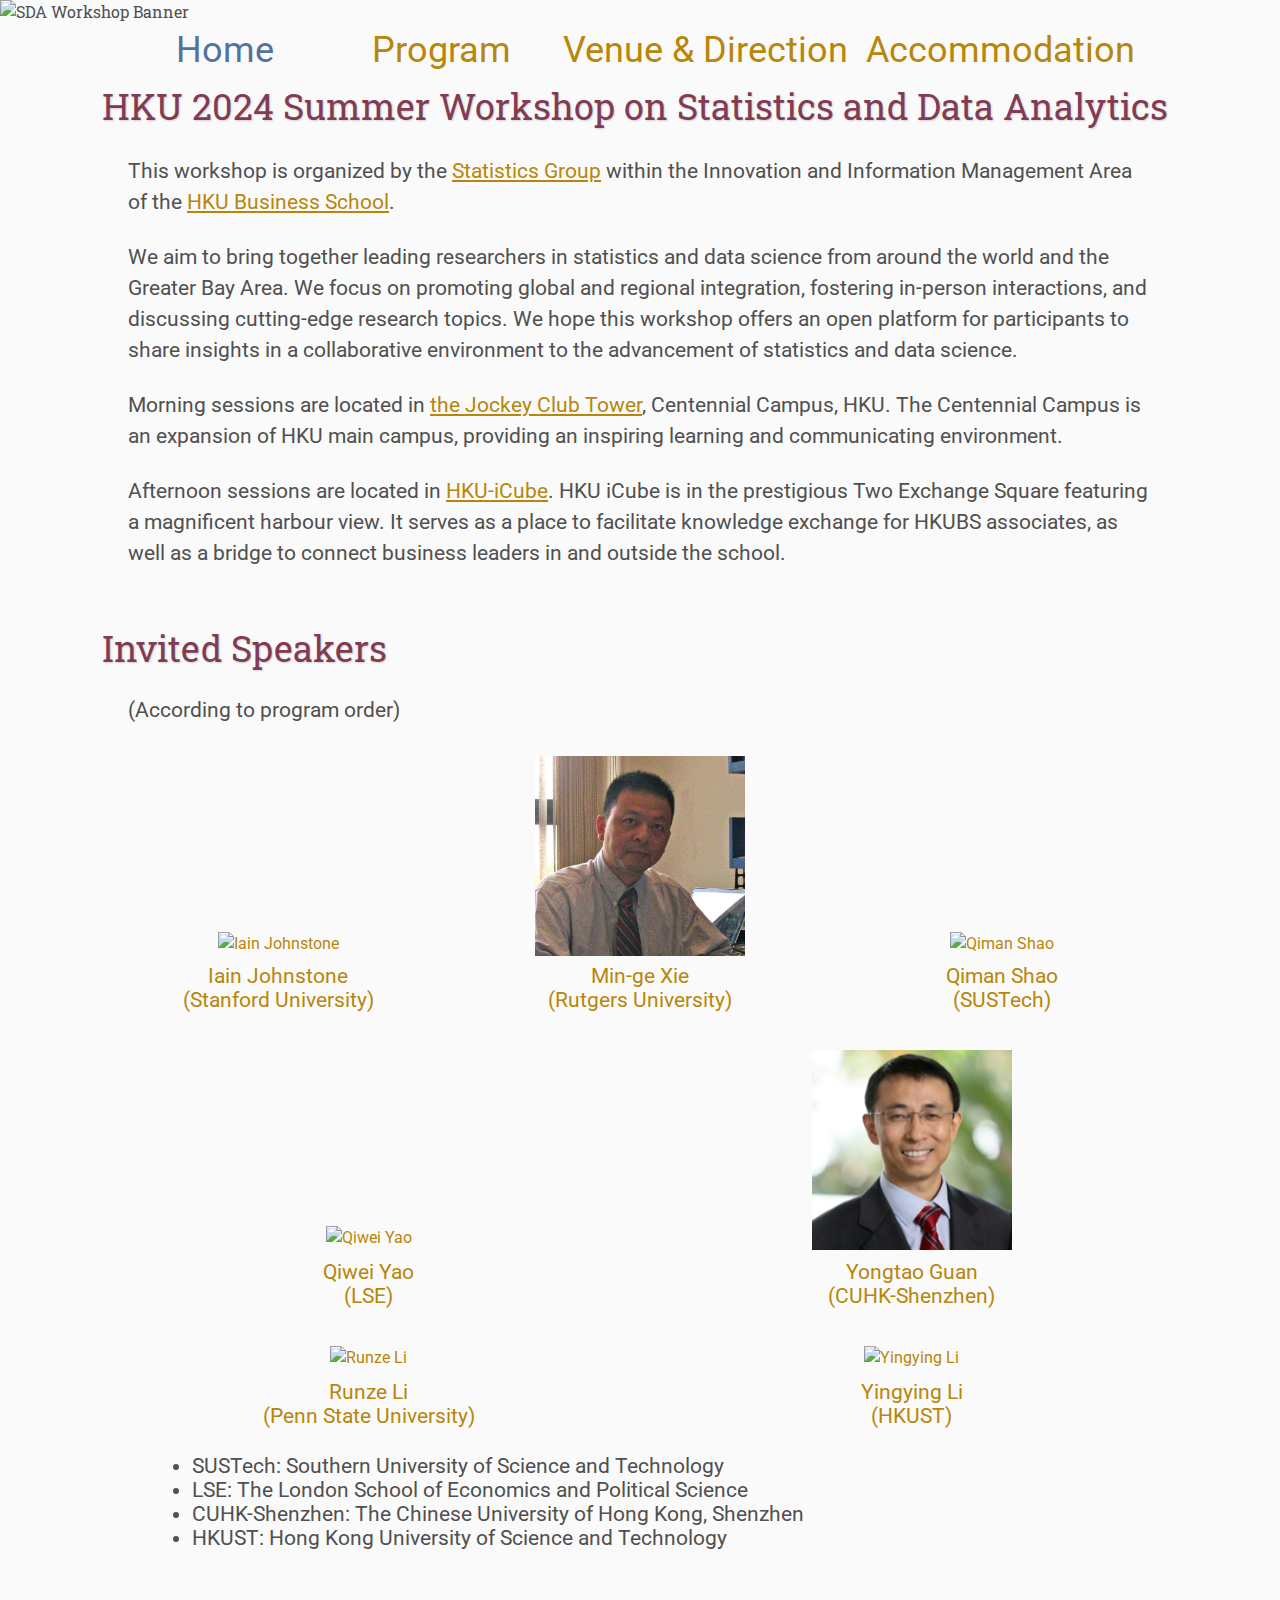
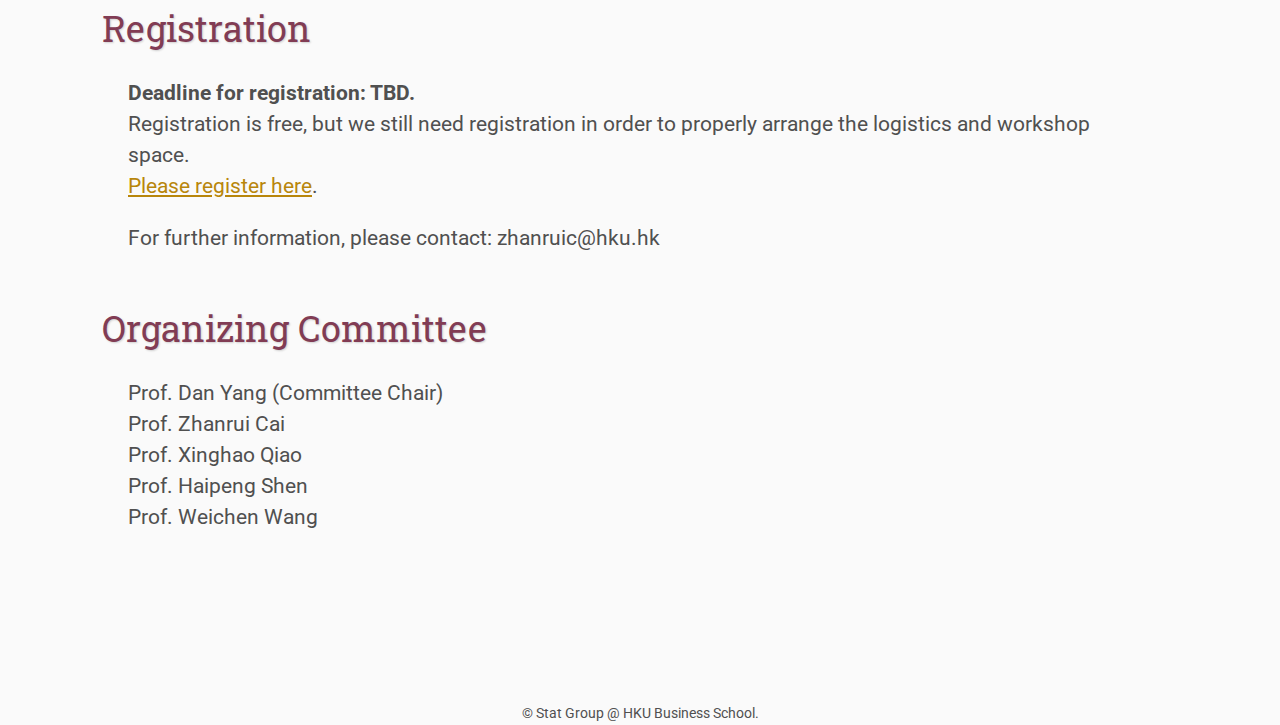
==== index.html @ ea2fde7b "Update index.html" ====
<!DOCTYPE html>
<html lang='en'>



<head>
    <base href=".">
    <link rel="shortcut icon" type="image/png" href="assets/logo-1.png"/>
    <link rel="stylesheet" type="text/css" media="all" href="assets/main.css"/>
    <meta name="description" content="SDA Workshop">
    <meta name="resource-type" content="document">
    <meta name="distribution" content="global">
    <meta name="KeyWords" content="Conference">
    <title>SDA Workshop</title>

    <style>
    HeadColor{
        color:yellow;
    }
    </style>



</head>


<body>

    <div class="banner">
        <img src="assets/hku_banner.jpg" alt="SDA Workshop Banner" width="100%" height="auto">
        
        <div class="bottom-right" style="font-size:4vmin;">
            <HeadColor>HKU 2024 Summer Workshop on Statistics and Data Analytics <br> June 3, 2024 <br> The University of Hong Kong, Hong Kong </HeadColor>
        </div>
    </div>

    <table class="navigation">
        <tr>
            <td class="navigation" style="font-size:4vmin;width: 20%">
                <a class="current" title="Conference Home Page" href=".">Home</a>
            </td>
            <td class="navigation" style="font-size:4vmin;width: 25%">
                <a title="Sessions" href="sessions">Program</a>
            </td>
            <td class="navigation" style="font-size:4vmin;width: 25%">
                <a title="Conference venue" href="venue">Venue & Direction</a>
            </td>

            
            <td class="navigation" style="font-size:4vmin;width: 30%">
                <a title="Conference Schedule" href="Transportation">Accommodation</a> 
            </td>

        </tr>
    </table>


    <table>
        <tr>
            <td class="title" style="font-size:4vmin;">
                HKU 2024 Summer Workshop on Statistics and Data Analytics<br>
            </td>
        </tr>
    </table>



    <p style="font-size:2.3vmin;line-height:1.5;">
        This workshop is organized by the <a href="https://hkubs-stat.github.io/">Statistics Group</a> within the Innovation and Information Management Area of the <a href="https://www.hkubs.hku.hk/">HKU Business School</a>. 
    </p>

    <p style="font-size:2.3vmin;line-height:1.5;">
        We aim to bring together leading researchers in statistics and data science from around the world and the Greater Bay Area. We focus on promoting global and regional integration, fostering in-person interactions, and discussing cutting-edge research topics. We hope this workshop offers an open platform for participants to share insights in a collaborative environment to the advancement of statistics and data science.
    </p>

    <p style="font-size:2.3vmin;line-height:1.5;">
        Morning sessions are located in <a href="http://www.maps.hku.hk/?type=Locations&id=173&lang=en&name=The%20Jockey%20Club%20Tower">the Jockey Club Tower</a>, Centennial Campus, HKU. The Centennial Campus is an expansion of HKU main campus, providing an inspiring learning and communicating environment. <br />
    </p>
    <p style="font-size:2.3vmin;line-height:1.5;">
        Afternoon sessions are located in <a href="https://maps.app.goo.gl/FAVSBDaj5fbmUpYp6">HKU-iCube</a>. HKU iCube is in the prestigious Two Exchange Square featuring a magnificent harbour view. It serves as a place to facilitate knowledge exchange for HKUBS associates, as well as a bridge to connect business leaders in and outside the school. <br />
    </p>
    
    <p>
    </p>
    <br>


    <table>
        <tr>
            <td class="title" style="font-size:4vmin;">
                Invited Speakers<br>
            </td>
        </tr>
    </table>
    <p style="font-size:2.3vmin;">
    (According to program order)
    </p>


    <table class="sponsors" style="width:80% auto;">
        <tr>

            <td class="sponsor">
                <figure>
                    <a href="https://statistics.stanford.edu/people/iain-johnstone">
                        <img src="assets/Iain_Johnstone.jpg" alt="Iain Johnstone" style="height:150pt; width:auto; vertical-align:middle; margin: 8px 1px;">
                        <figcaption style="text-align: center; font-size: 2.3vmin;">Iain Johnstone<br>(Stanford University)</figcaption>
                    </a>
                </figure>
            </td> 


            <td class="sponsor">
                <figure>
                    <a href="https://statweb.rutgers.edu/mxie/">
                        <img src="assets/Min-ge_Xie.jpg" alt="Min-ge Xie" style="height:150pt; width:auto; vertical-align:middle; margin: 8px 1px;">
                        <figcaption style="text-align: center; font-size: 2.3vmin;">Min-ge Xie<br>(Rutgers University)</figcaption>
                    </a>
                </figure>
            </td>  


            <td class="sponsor">
                <figure>
                    <a href="https://www.sustech.edu.cn/en/faculties/shaoqiman.html">
                        <img src="assets/Qiman_Shao.jpg" alt="Qiman Shao" style="height:150pt; width:auto; vertical-align:middle; margin: 8px 1px;">
                        <figcaption style="text-align: center; font-size: 2.3vmin;">Qiman Shao<br>(SUSTech)</figcaption>
                    </a>
                </figure>
            </td> 

        </tr>
    </table>



    <table class="sponsors" style="width:80% auto;">
        <tr>

            <td class="sponsor">
                <a href="https://stats.lse.ac.uk/q.yao/">
                    <img src="assets/Qiwei_Yao.jpg" alt="Qiwei Yao" style="height:150pt; width:auto; vertical-align:middle; margin: 10px 1px;">
                    <figcaption style="text-align: center; font-size: 2.3vmin;">Qiwei Yao<br>(LSE)</figcaption>
                </a>
            </td> 


            <td class="sponsor">
                <a href="https://myweb.cuhk.edu.cn/guanyongtao">
                    <img src="assets/Yongtao_Guan.png" alt="Yongtao Guan" style="height:150pt; width:auto; vertical-align:middle; margin: 10px 1px;">
                    <figcaption style="text-align: center; font-size: 2.3vmin;" >Yongtao Guan<br>(CUHK-Shenzhen)</figcaption>
                </a>
            </td>

        </tr>
    </table>


    <table class="sponsors" style="width:80% auto;">
        <tr>

           <td class="sponsor">
                <a href="https://sites.psu.edu/ril4/">
                    <img src="assets/Runze_Li.jpg" alt="Runze Li" style="height:150pt; width:auto; vertical-align:middle; margin: 10px 1px;">
                    <figcaption style="text-align: center; font-size: 2.3vmin;">Runze Li<br>(Penn State University)</figcaption>
                </a>
            </td>            
             <td class="sponsor">
                <a href="https://yyli.people.ust.hk/">
                    <img src="assets/Yingying_Li.jpg" alt="Yingying Li" style="height:150pt; width:auto; vertical-align:middle; margin: 10px 1px;">
                    <figcaption style="text-align: center; font-size: 2.3vmin;">Yingying Li<br>(HKUST)</figcaption>
                </a>
            </td> 
      
        </tr>
    </table>

    <ul style="font-size:2.3vmin;width: 70%;">
        <li>SUSTech: Southern University of Science and Technology</li>
        <li>LSE: The London School of Economics and Political Science</li>
        <li>CUHK-Shenzhen: The Chinese University of Hong Kong, Shenzhen</li>
        <li>HKUST: Hong Kong University of Science and Technology</li>
    </ul>

    <p>
    </p>
    <br>



    <table>
        <tr>
            <td class="title" style="font-size:4vmin;">
                Registration<br>
            </td>
        </tr>
    </table>

    <p style="font-size:2.3vmin;line-height:1.5;">
    <b>Deadline for registration: TBD. </b><br>

    Registration is free, but we still need registration in order to properly arrange the logistics and workshop space. <br>
    <a href="https://forms.office.com/r/thBUmJ7ZPc">Please register here</a>.
    </p>

    <p style="font-size:2.3vmin;">
    For further information, please contact: zhanruic@hku.hk
    </p>

   
    <br>



    <table>
        <tr>
            <td class="title" style="font-size:4vmin;">
                Organizing Committee<br>
            </td>
        </tr>
    </table>

    <p style="font-size:2.3vmin;line-height:1.5;">
    Prof. Dan Yang (Committee Chair) <br>
    Prof. Zhanrui Cai    <br>
    Prof. Xinghao Qiao   <br>
    Prof. Haipeng Shen   <br>
    Prof. Weichen Wang   

    <footer>
        &copy; Stat Group @ HKU Business School.
    </footer>

</body>
</html>
---- assets/main.css ----
/* main.css */

/* These are the colors and fonts used throughout the webpage.
 * I've listed them here so that a user may easily
 * do a search-and-replace for these to change the site theme.
 *   'Roboto',sans-serif; Font for the title text
 *   'Roboto-Slab',serif; Font for the body text 
 *   #fafafa; Background color of the site
 *   #505050; Foreground (text) color of the site
 *   #52739e; Navy, "Template" in the logo, current page in navigation, special titles in the Program
 *   #b2132e; Reddish, "Conference" in the logo, hover color for links
 *   #813c54; Heading color, titles in the Program
 *   #b8860b; Dark Goldenrod, color for links
 */

@import url('https://fonts.googleapis.com/css?family=Roboto%7CRoboto+Slab');

*{
    border:0;
    font:inherit;
    font-size:1em;
    margin:0;
    padding:0;
    vertical-align:baseline;
}

body{
    background-color: #fafafa;
    background-size: cover;
    background-attachment: fixed;
    color: #505050; 
    text-align:left;
    font-family:'Roboto',sans-serif;
    font-size:1em;
    line-height:1.5em;
    margin: 0%;
    width: 100% auto;
}

a{color: #b8860b; text-decoration:none;}
a.current{color: #52739e;}
a.current:hover{color: #e82945;}
a:hover{color: #b2132e;}
a:active{color: #e82945;}
h1,h2,h3,h4{clear:left; color: #813c54; margin:1.5em 0em 1em 0em; font-family:'Roboto Slab',serif; text-shadow: 1px 1px 2px #d0d0d0;}
h1{font-size:2.67em;}
h2{font-size:2.00em;}
h3{font-size:1.67em;}
h4{font-size:1.33em;}
p{list-style:disc; margin:24px auto 24px auto; padding:0px; width:80%; text-align:left;}
li a, p a {text-decoration:underline; text-decoration-color:#b8860b;}
ul{list-style:disc; margin:24px auto 24px auto; padding:0px; width:800px; text-align:left;}
ul li{list-style:disc; margin:0px auto 0px auto; padding:0px; text-align:left;}
i,em{font-style:italic;}
b,strong{font-weight:bold;}
sup{
    vertical-align: super;
    font-size: 0.8em;
    line-height: 0;
}
sub{
    vertical-align: sub;
    font-size: 0.8em;
    line-height: 0;
}
table{
    width: 85%;
    margin: 12px auto 24px auto;
    float: center;
    /* UNCOMMENT THIS FOR DEBUGGING THE ALIGNMENT */
    /*border: 1px solid black;*/
}
th,td{
    text-align: left;
    /* UNCOMMENT THIS FOR DEBUGGING THE ALIGNMENT */
    /*border: 1px solid black;*/
}

/* Website Banner */
.banner {position: relative; font-family:'Roboto Slab',serif; width: 100% auto}
.top-left {font-size:5.33em; color: #505050; background: #fafafa; text-align: center; width: 1000px; height: 67px; position: absolute; padding: 36px 0 0 0; top: 0px;}
.bottom-right {font-size:2.33em; color: #fafafa; line-height: 1.5em; width: 100% auto; height: auto; padding: 0px 27px 27px 0px; text-align: right; position: absolute; bottom: 0px; right: 0px; text-shadow: 0px 0px 6px #000000;}

/* Conference Title Logo */
.title1{color: #b2132e; text-shadow: 1px 1px 3px #c0c0c0;} 
.title2{color: #52739e; text-shadow: 1px 1px 3px #c0c0c0;}
.year{color: #505050; font-size:0.67em; font-weight: lighter;}

/* Navigation Links (Home, Registration, etc) */
table.navigation{width: 80%}
td.navigation{font-size:1.67em; white-space:nowrap; width:20%; text-align:center; vertical-align:middle; padding:0px 0px 0px 0px;}

/* Sponsor Images */
table.sponsors{width:90% auto;}
td.sponsor{white-space:nowrap; width:24%; text-align:center; vertical-align:bottom; padding:0px 0px 0px 0px;}
td.sponsor img{width: 100% auto}

/* The Table on the Program Page */
td.room{padding: 4px 12px 4px 4px; width: 90%; vertical-align:bottom; font-size:1.67em; color: #52739e; height:32px;}
td.date{white-space:nowrap; width:130px; text-align:center; vertical-align:center; padding:4px 4px 4px 4px;}
td.title{padding: 4px 12px 4px 4px; width: 90%; vertical-align:top; font-size:1.5em; color: #813c54; height:32px; font-family:'Roboto Slab',serif; text-shadow: 1px 1px 2px #d0d0d0; }
td.title-special{padding: 4px 12px 4px 4px; width: 90%; vertical-align:top; font-size:1.67em; color: #52739e; height:32px; font-family:'Roboto Slab',serif; text-shadow: 1px 1px 2px #d0d0d0;}
td.speaker{padding: 8px 4px 8px 4px; font-style: italic; font-size:1em; max-height:999999px}
td.abstract{padding: 8px 4px 8px 4px; font-size:1em; max-height:999999px}
td.abstract img{display: block; margin: 4px auto 8px auto}
td.sessions{text-align:center; vertical-align:center;padding: 12px 4px 12px 4px; font-size:1.5em; max-height:999999px}
table.plenary{padding-top: 8px; background: #ffffff;}

/* Registration and Directions iframes and Images */
iframe.registration{display:block; margin:1em auto 2em auto; width:700px; height:1400px; border:none;}
iframe.directions{display:block; margin:1em auto 2em auto; width:800px; height:400px; border:none;}
img.center{display:block; width:67%; margin:1em auto 2em auto;}

/* Flyer Images */
table.flyers{width:800px;}
td.flyer{white-space:nowrap; width:50%; text-align:center; vertical-align:middle; padding:0px 0px 0px 0px;}
td.sponsor img{width: 100%}

footer{font-size:0.875em; margin-top:12em; text-align:center;}

/* My hacky way of making the site mobile-friendly */
@media only screen and (max-width: 1100px) {
    h2{font-size:3.00em;}
    p{font-size:1.5em; line-height:1.5em;}
    th,td,tr{font-size:1.5em; line-height:1.5em;}
    td.date{font-size:1em; padding-top:0.5em;}
    td.navigation{font-size:1.5em; padding:0px 20px 0px 20px;}
    table.footer{font-size:0.33em;}
}
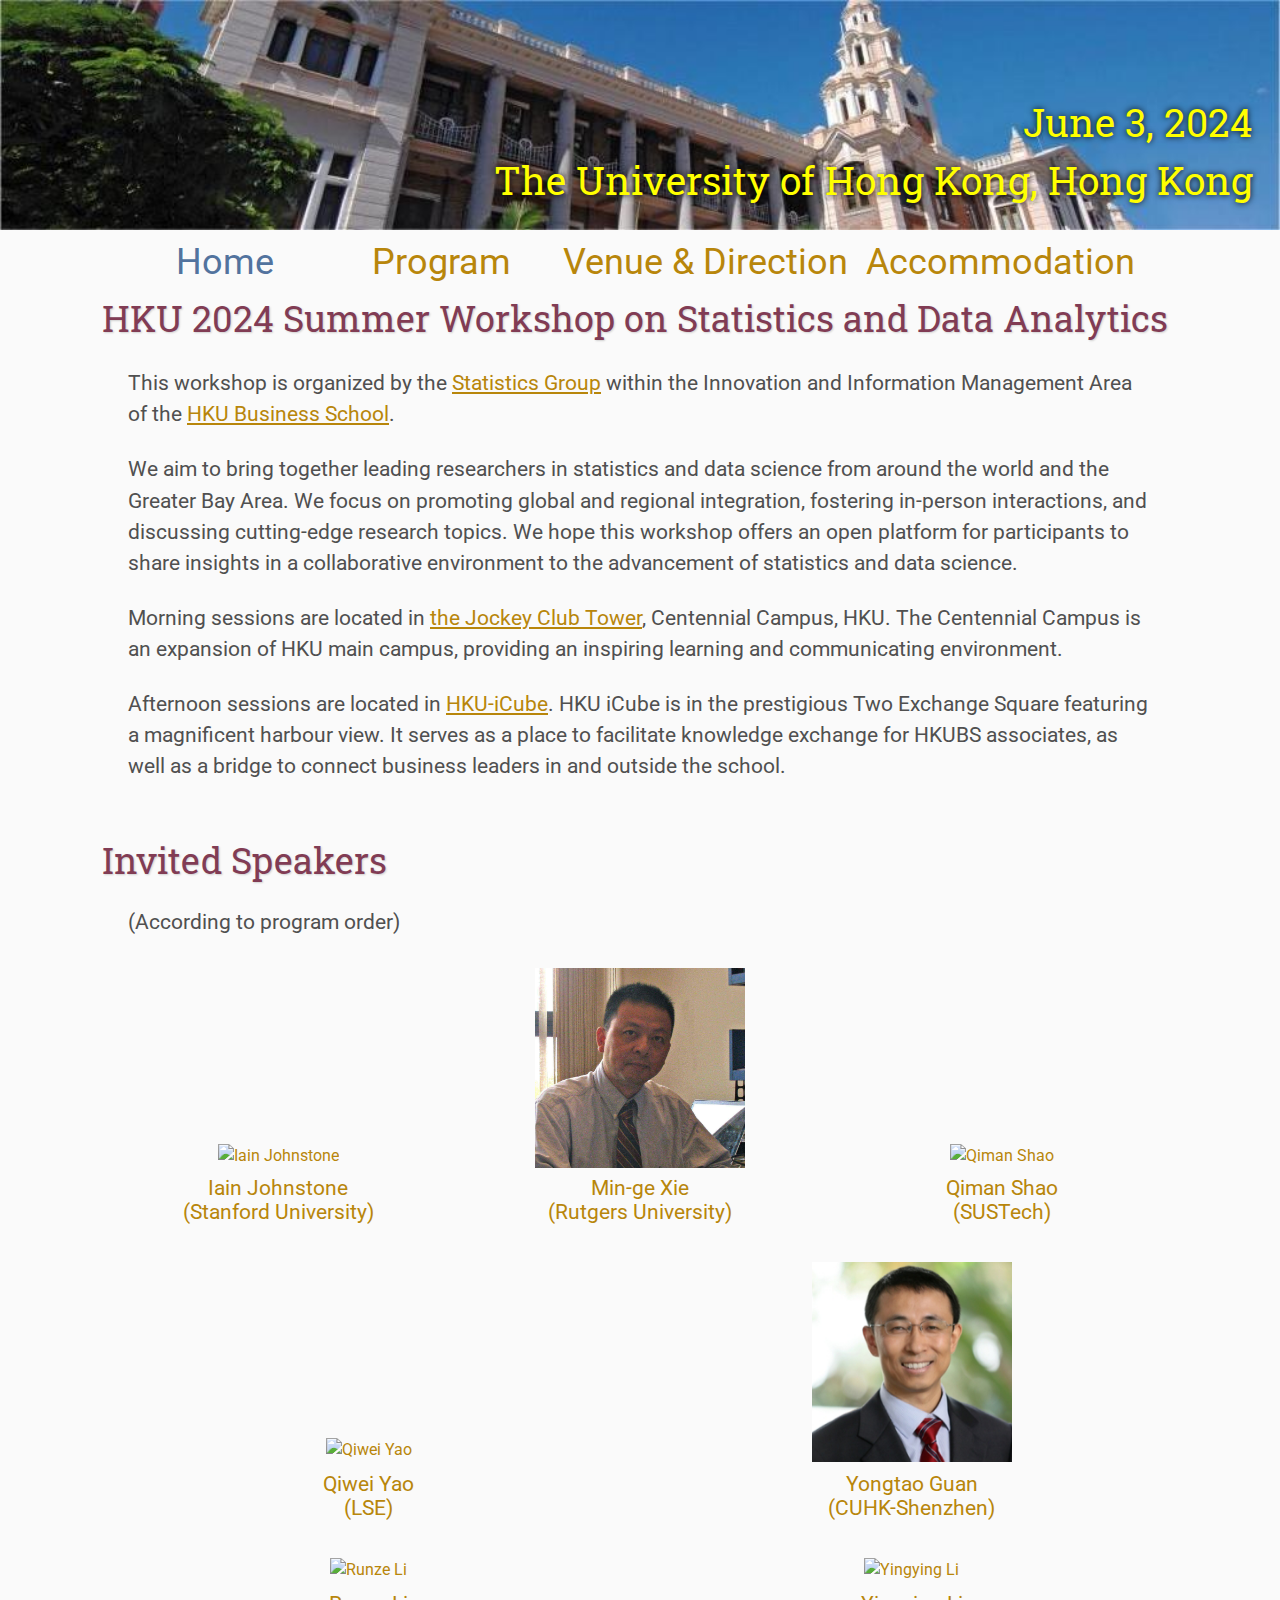
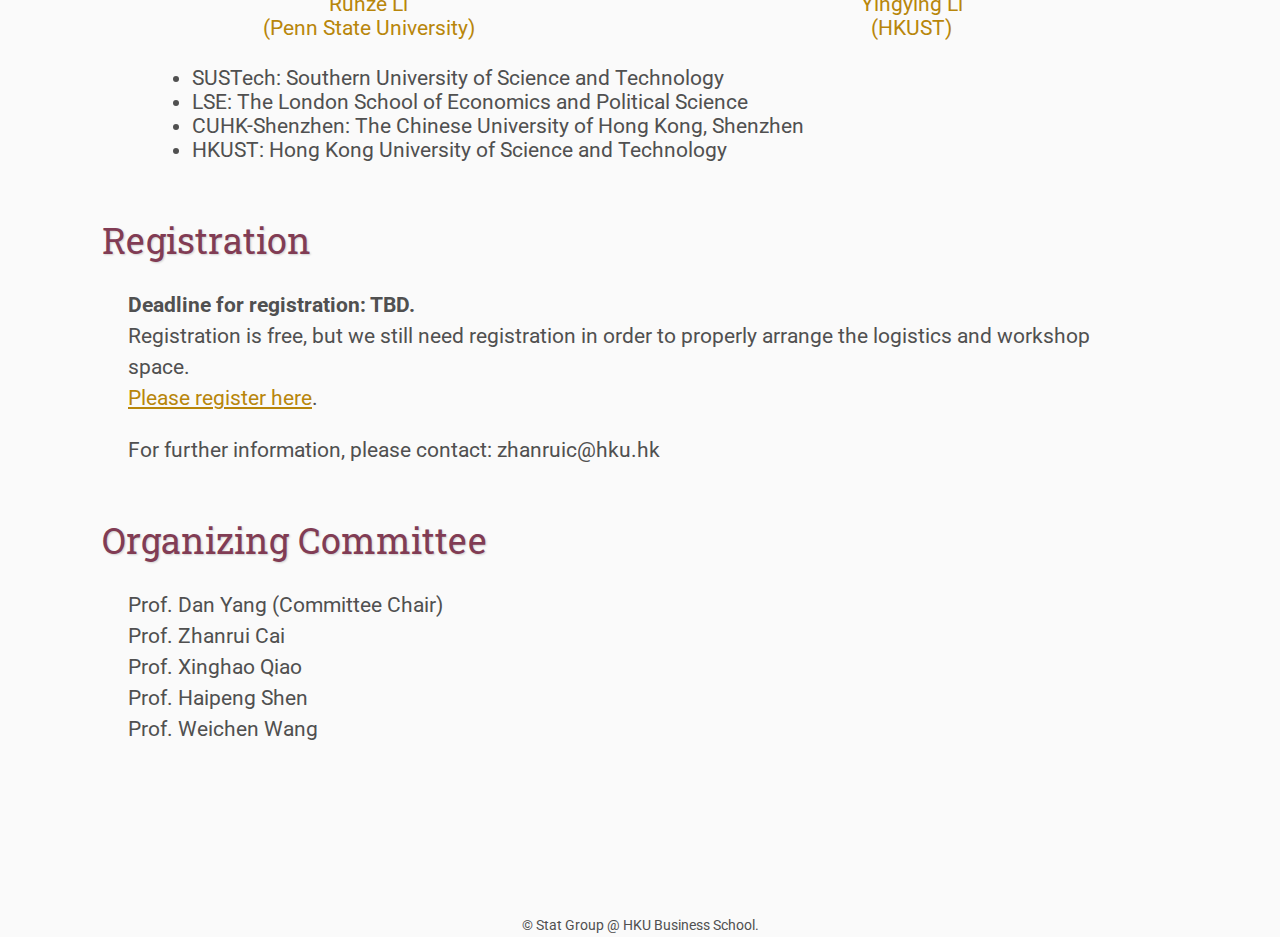
==== commit cba0ffbe: "Huan_0509_03" ====
--- a/index.html
+++ b/index.html
@@ -25,14 +25,15 @@
 
 
 <body>
-
+    <center>
     <div class="banner">
-        <img src="assets/hku_banner.jpg" alt="SDA Workshop Banner" width="100%" height="auto">
+            <img src="assets/hku_banner.jpg" alt="SDA Workshop Banner" width="100%" height="auto">
         
-        <div class="bottom-right" style="font-size:4vmin;">
-            <HeadColor>HKU 2024 Summer Workshop on Statistics and Data Analytics <br> June 3, 2024 <br> The University of Hong Kong, Hong Kong </HeadColor>
+            <div class="bottom-right" style="font-size:4.3vmin;">
+                <HeadColor>June 3, 2024 <br> The University of Hong Kong, Hong Kong </HeadColor>
+            </div>
         </div>
-    </div>
+    </center>
 
     <table class="navigation">
         <tr>
--- a/assets/main.css
+++ b/assets/main.css
@@ -77,9 +77,9 @@
 }
 
 /* Website Banner */
-.banner {position: relative; font-family:'Roboto Slab',serif; width: 100% auto}
+.banner {position: relative; font-family:'Roboto Slab',serif; width: 90% auto}
 .top-left {font-size:5.33em; color: #505050; background: #fafafa; text-align: center; width: 1000px; height: 67px; position: absolute; padding: 36px 0 0 0; top: 0px;}
-.bottom-right {font-size:2.33em; color: #fafafa; line-height: 1.5em; width: 100% auto; height: auto; padding: 0px 27px 27px 0px; text-align: right; position: absolute; bottom: 0px; right: 0px; text-shadow: 0px 0px 6px #000000;}
+.bottom-right {font-size:2.33em; color: #fafafa; line-height: 1.5em; width: 80% auto; height: auto; padding: 0px 27px 27px 0px; text-align: right; position: absolute; bottom: 0px; right: 0px; text-shadow: 0px 0px 6px #000000;}
 
 /* Conference Title Logo */
 .title1{color: #b2132e; text-shadow: 1px 1px 3px #c0c0c0;} 
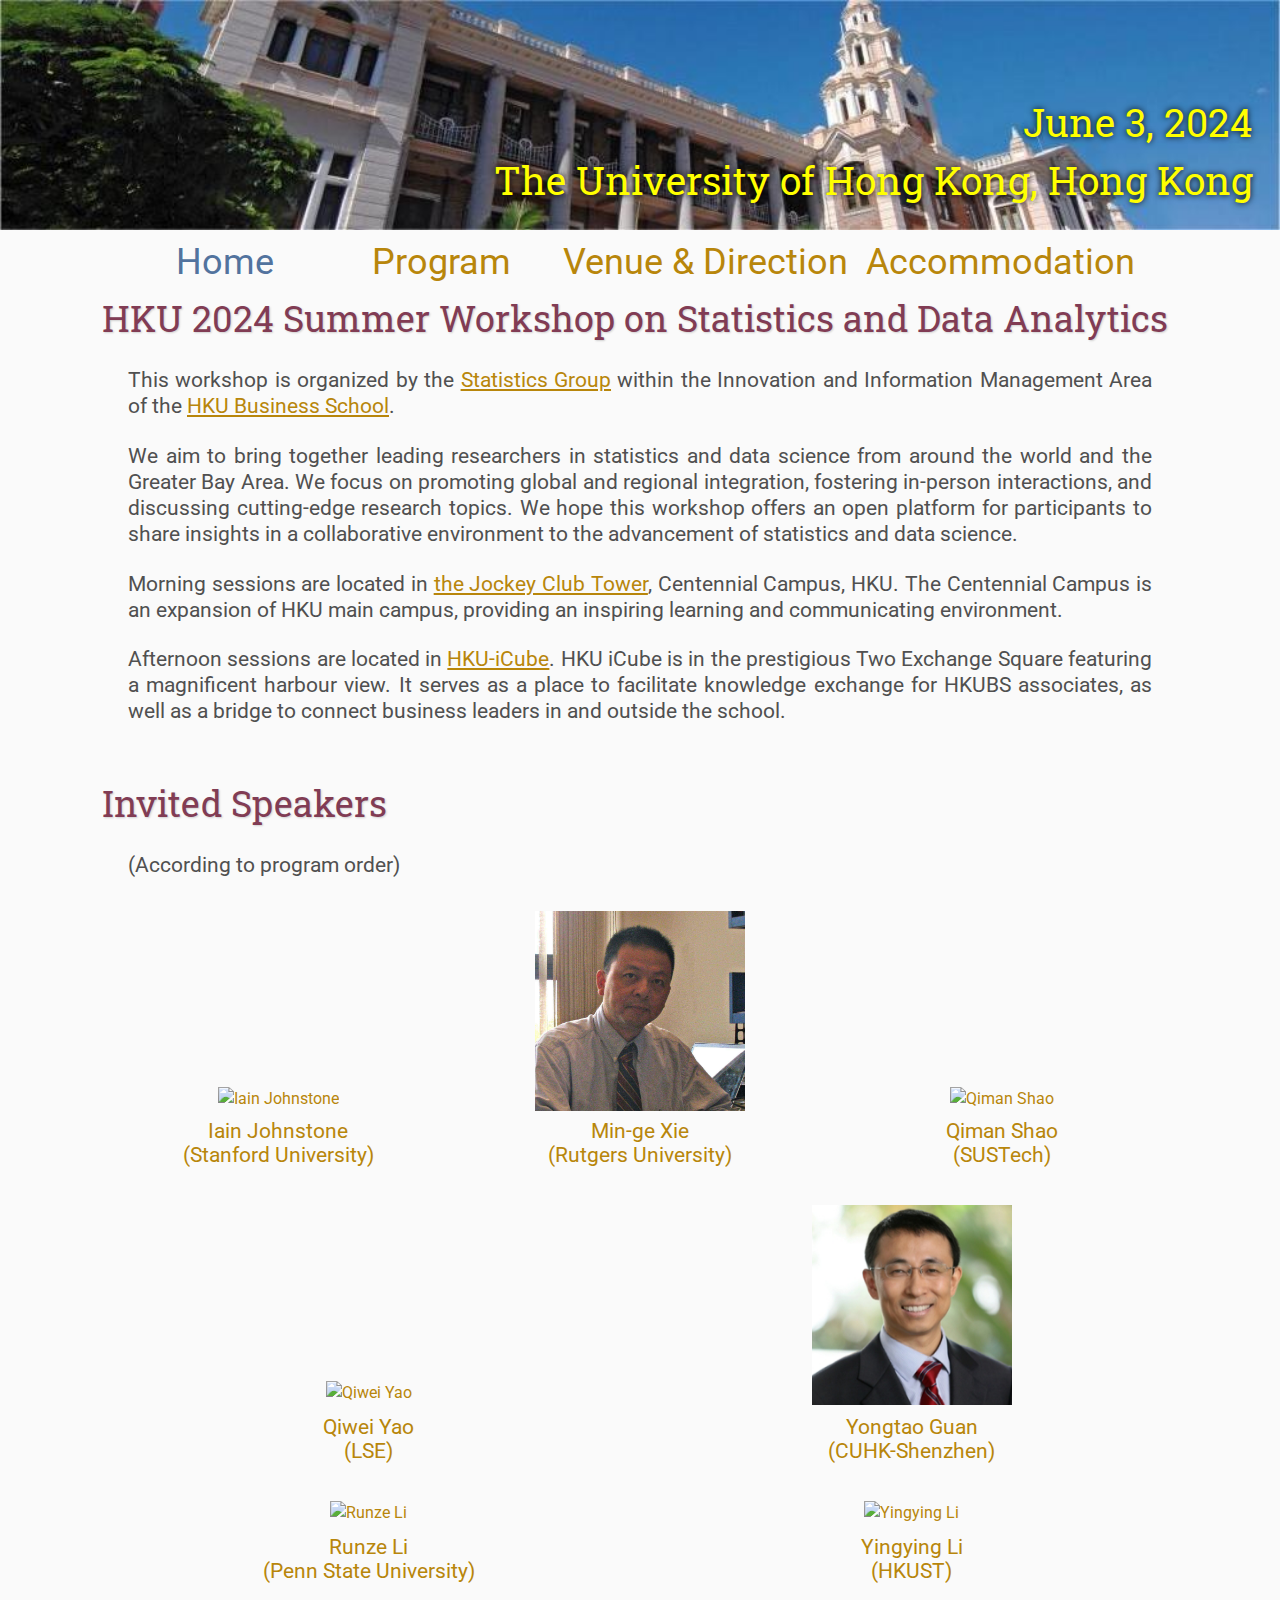
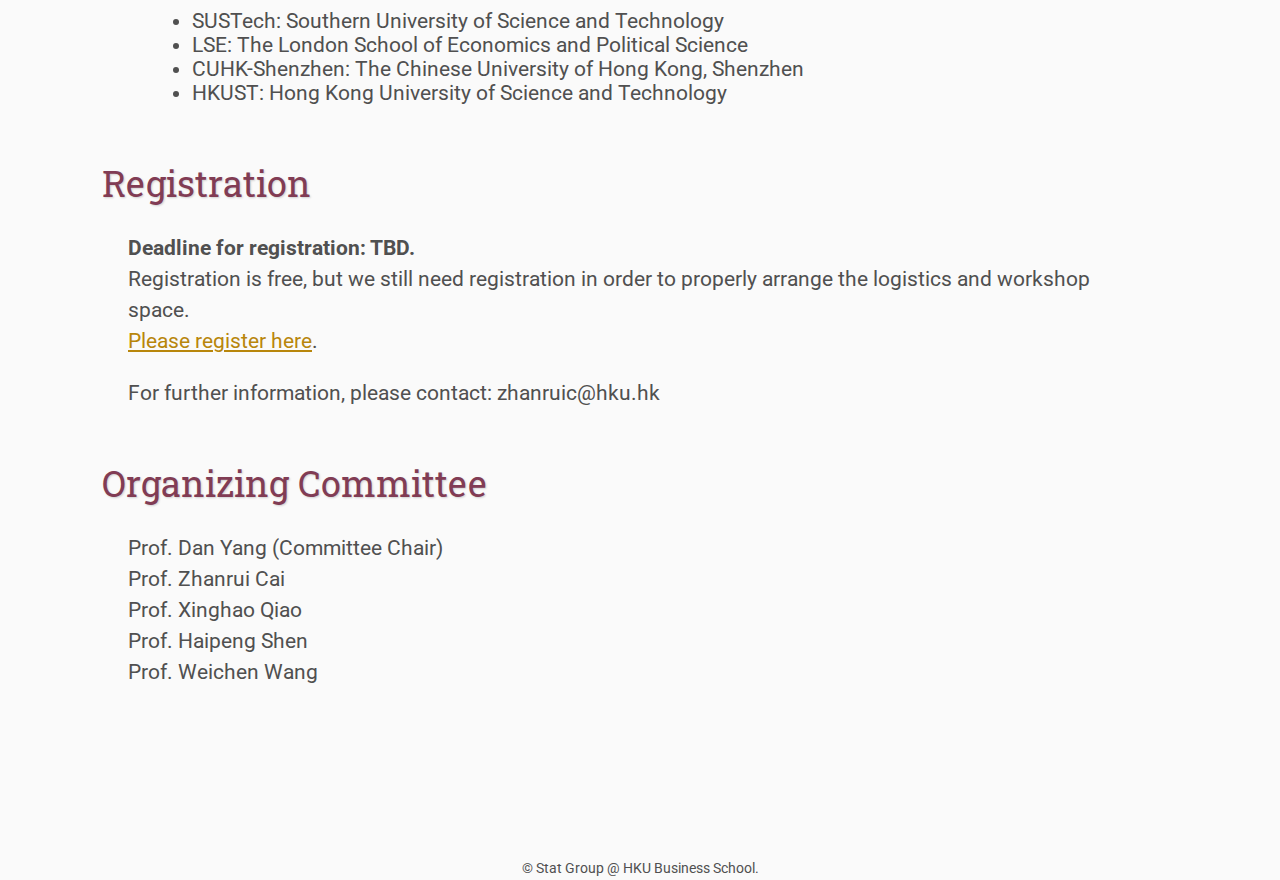
==== commit 68391053: "Huan_0510_01" ====
--- a/index.html
+++ b/index.html
@@ -66,18 +66,18 @@
 
 
 
-    <p style="font-size:2.3vmin;line-height:1.5;">
+    <p style="font-size:2.3vmin;line-height:1.25;text-align:justify">
         This workshop is organized by the <a href="https://hkubs-stat.github.io/">Statistics Group</a> within the Innovation and Information Management Area of the <a href="https://www.hkubs.hku.hk/">HKU Business School</a>. 
     </p>
 
-    <p style="font-size:2.3vmin;line-height:1.5;">
+    <p style="font-size:2.3vmin;line-height:1.25;text-align:justify">
         We aim to bring together leading researchers in statistics and data science from around the world and the Greater Bay Area. We focus on promoting global and regional integration, fostering in-person interactions, and discussing cutting-edge research topics. We hope this workshop offers an open platform for participants to share insights in a collaborative environment to the advancement of statistics and data science.
     </p>
 
-    <p style="font-size:2.3vmin;line-height:1.5;">
+    <p style="font-size:2.3vmin;line-height:1.25;text-align:justify">
         Morning sessions are located in <a href="http://www.maps.hku.hk/?type=Locations&id=173&lang=en&name=The%20Jockey%20Club%20Tower">the Jockey Club Tower</a>, Centennial Campus, HKU. The Centennial Campus is an expansion of HKU main campus, providing an inspiring learning and communicating environment. <br />
     </p>
-    <p style="font-size:2.3vmin;line-height:1.5;">
+    <p style="font-size:2.3vmin;line-height:1.25;text-align:justify">
         Afternoon sessions are located in <a href="https://maps.app.goo.gl/FAVSBDaj5fbmUpYp6">HKU-iCube</a>. HKU iCube is in the prestigious Two Exchange Square featuring a magnificent harbour view. It serves as a place to facilitate knowledge exchange for HKUBS associates, as well as a bridge to connect business leaders in and outside the school. <br />
     </p>
     
@@ -121,7 +121,7 @@
             </td>  
 
 
-            <td class="sponsor">
+            <td class="sponsor"> 
                 <figure>
                     <a href="https://www.sustech.edu.cn/en/faculties/shaoqiman.html">
                         <img src="assets/Qiman_Shao.jpg" alt="Qiman Shao" style="height:150pt; width:auto; vertical-align:middle; margin: 8px 1px;">
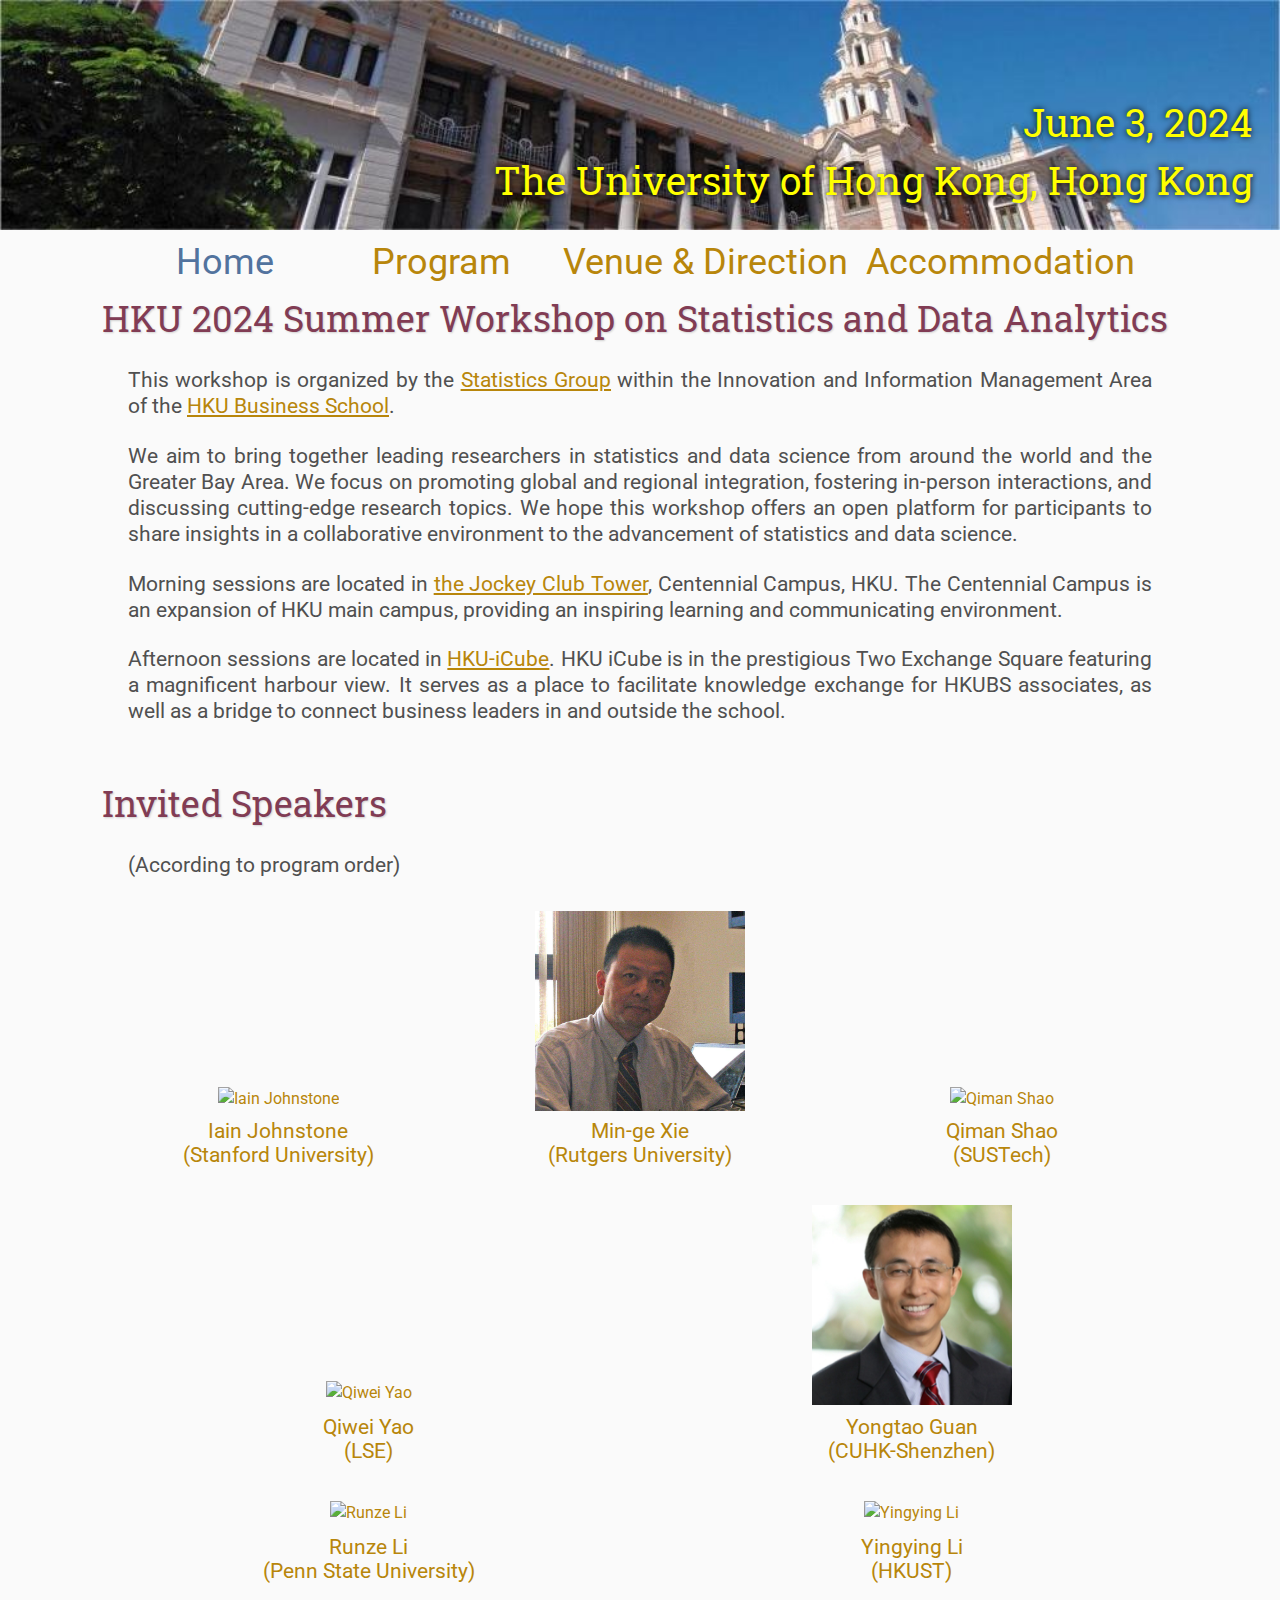
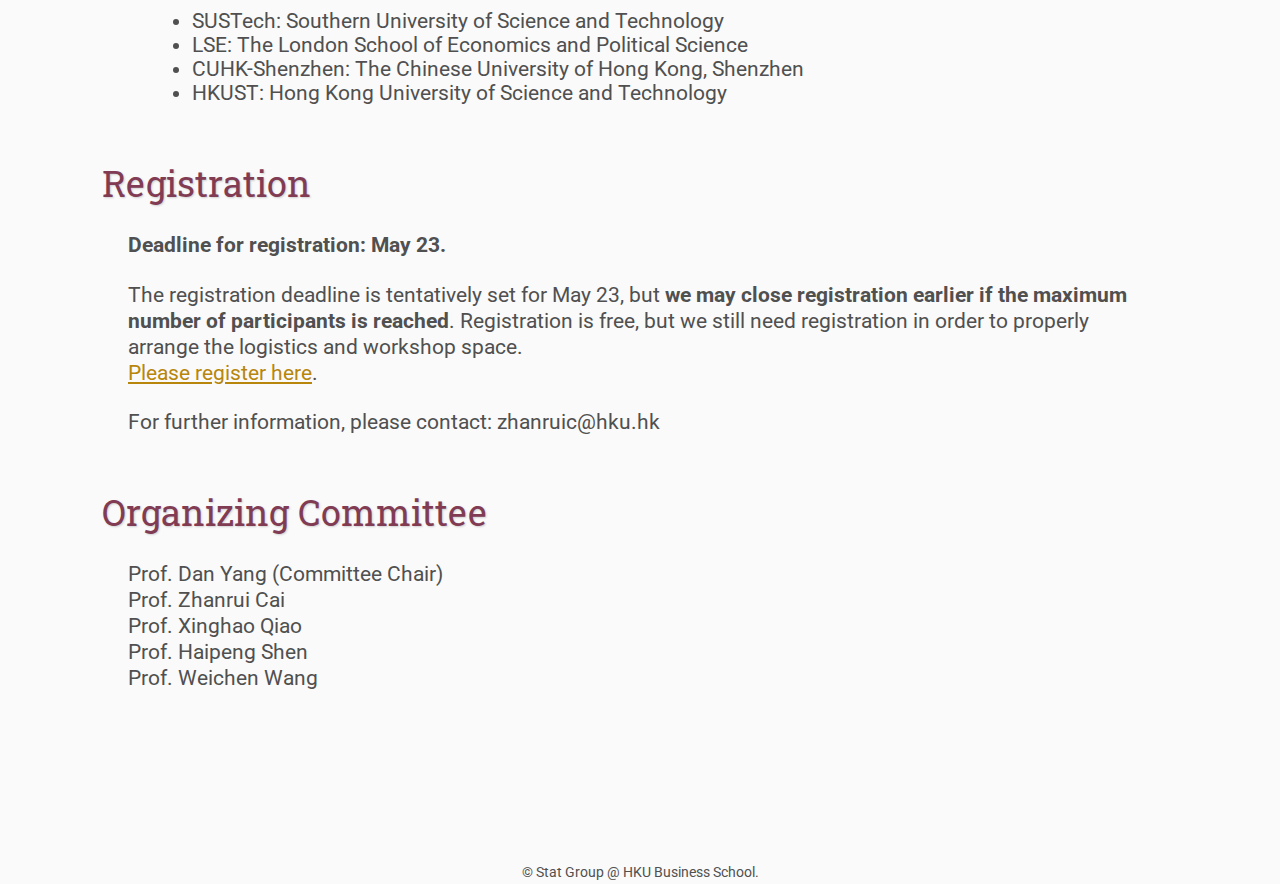
==== commit 1a26b595: "Update index.html" ====
--- a/index.html
+++ b/index.html
@@ -197,10 +197,11 @@
         </tr>
     </table>
 
-    <p style="font-size:2.3vmin;line-height:1.5;">
-    <b>Deadline for registration: TBD. </b><br>
-
-    Registration is free, but we still need registration in order to properly arrange the logistics and workshop space. <br>
+    <p style="font-size:2.3vmin;line-height:1.25;">
+    <b>Deadline for registration: May 23. </b>
+    </p>
+    <p style="font-size:2.3vmin;line-height:1.25;">
+    The registration deadline is tentatively set for May 23, but <b>we may close registration earlier if the maximum number of participants is reached</b>. Registration is free, but we still need registration in order to properly arrange the logistics and workshop space. <br>
     <a href="https://forms.office.com/r/thBUmJ7ZPc">Please register here</a>.
     </p>
 
@@ -221,7 +222,7 @@
         </tr>
     </table>
 
-    <p style="font-size:2.3vmin;line-height:1.5;">
+    <p style="font-size:2.3vmin;line-height:1.25;">
     Prof. Dan Yang (Committee Chair) <br>
     Prof. Zhanrui Cai    <br>
     Prof. Xinghao Qiao   <br>
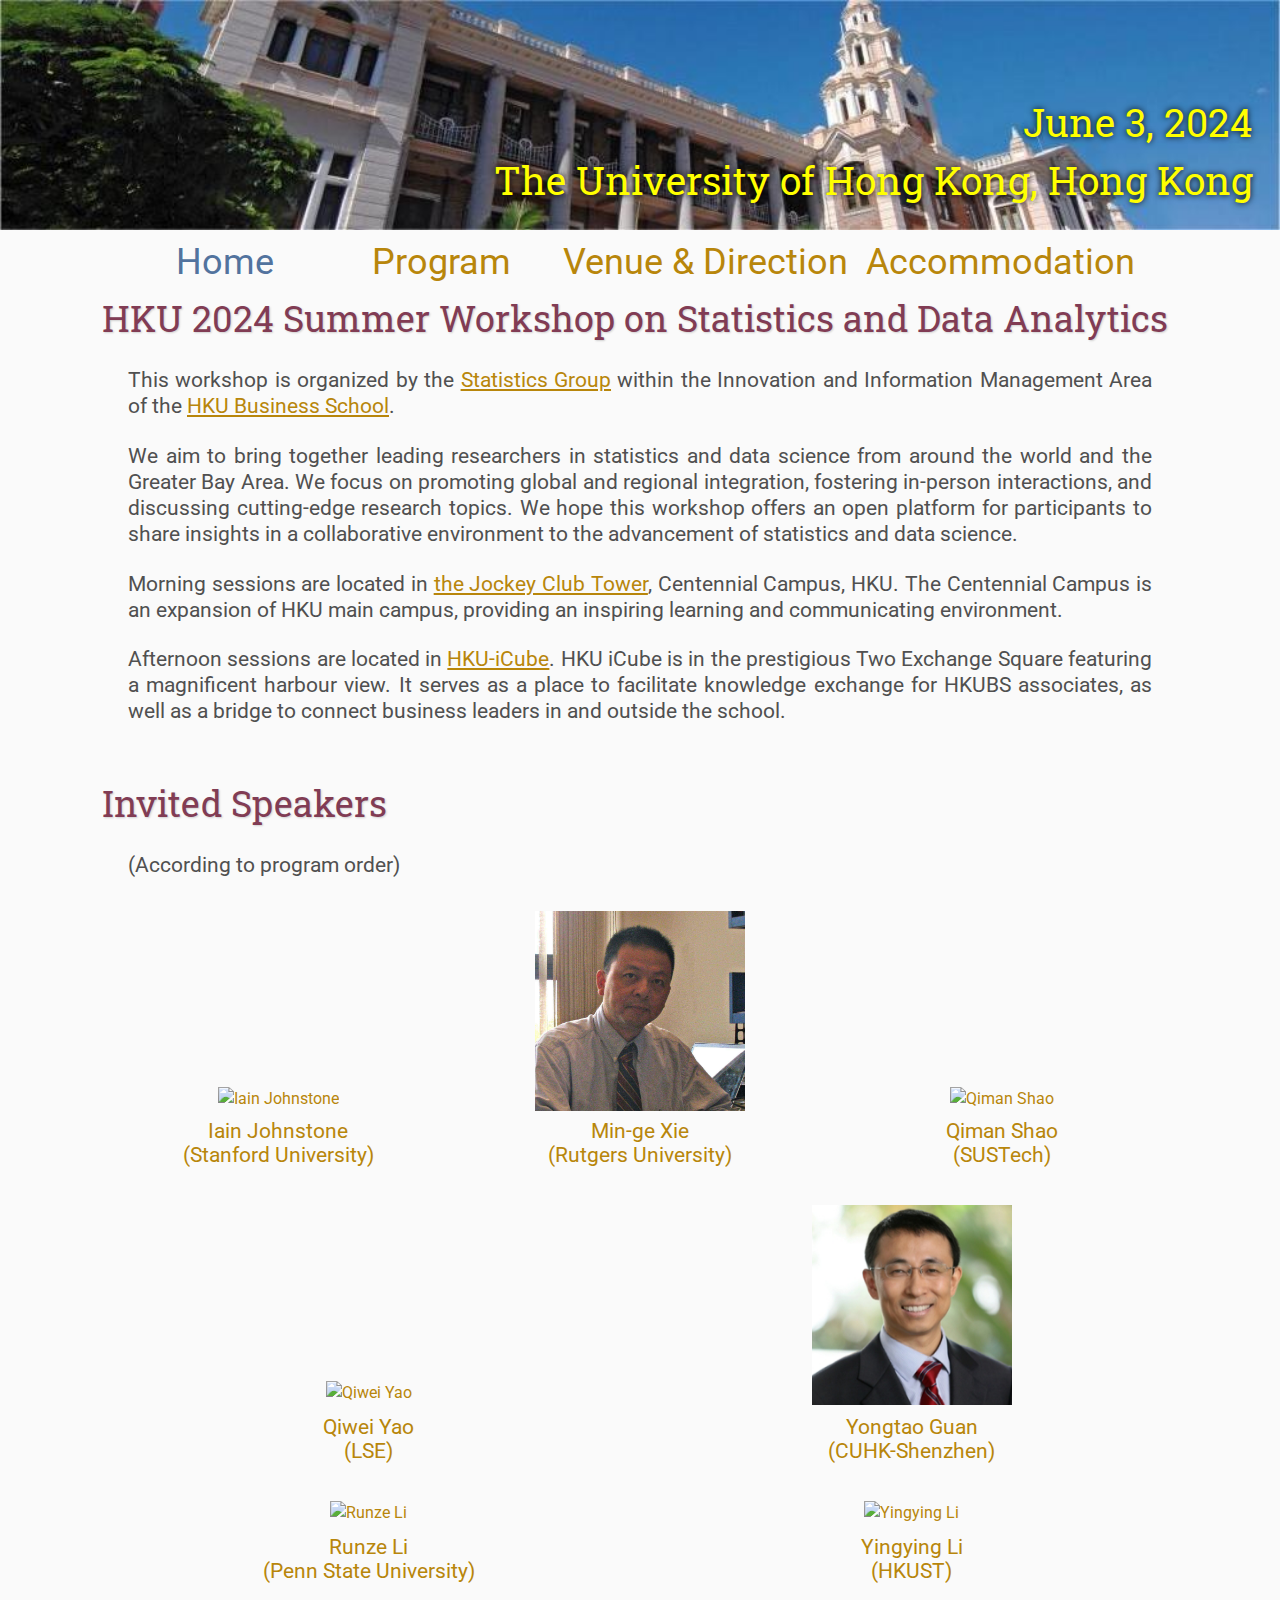
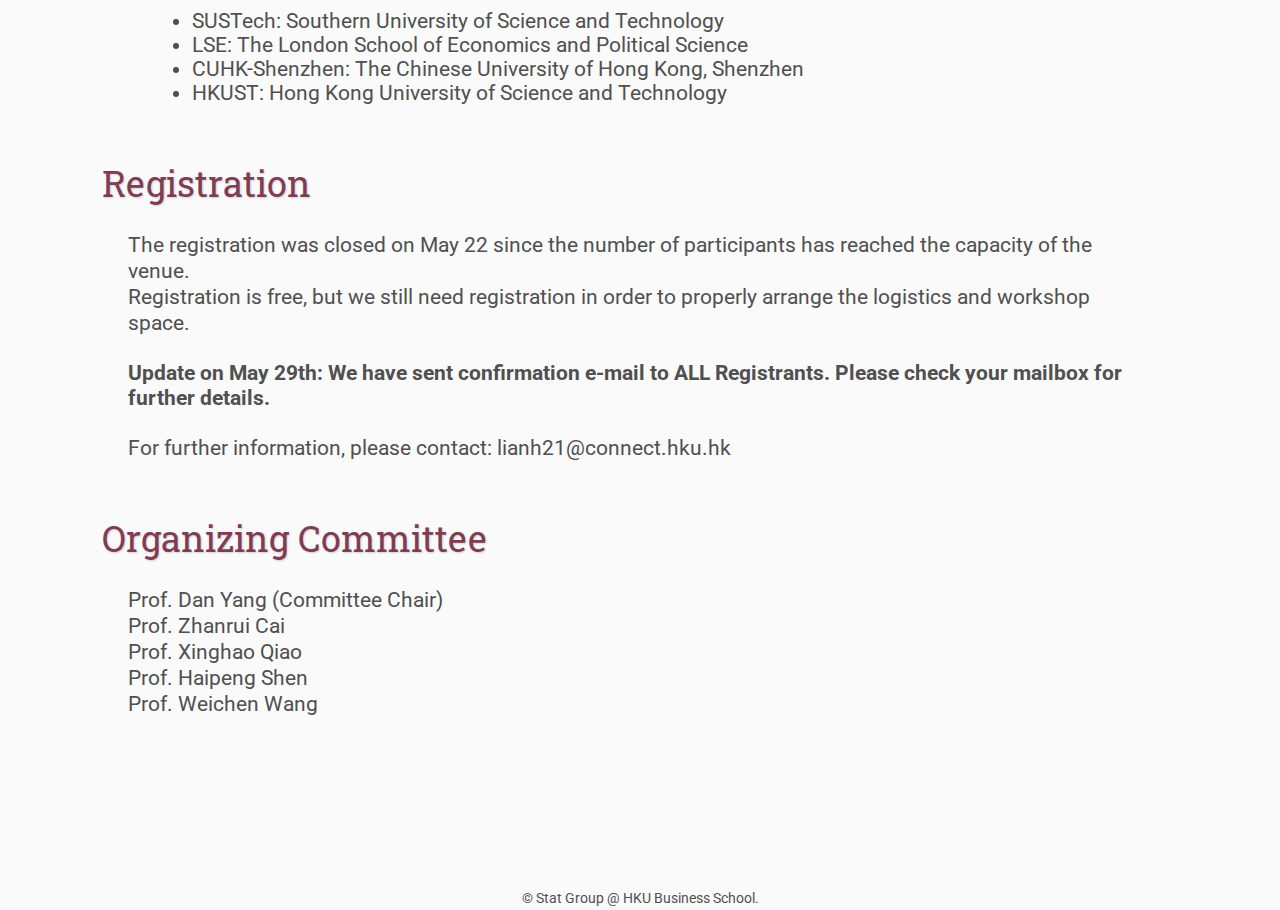
==== commit 8673e7cb: "Update_0529" ====
--- a/index.html
+++ b/index.html
@@ -198,15 +198,15 @@
     </table>
 
     <p style="font-size:2.3vmin;line-height:1.25;">
-    <b>Deadline for registration: May 23. </b>
-    </p>
-    <p style="font-size:2.3vmin;line-height:1.25;">
-    The registration deadline is tentatively set for May 23, but <b>we may close registration earlier if the maximum number of participants is reached</b>. Registration is free, but we still need registration in order to properly arrange the logistics and workshop space. <br>
-    <a href="https://forms.office.com/r/thBUmJ7ZPc">Please register here</a>.
+        The registration was closed on May 22 since the number of participants has reached the capacity of the venue. <br>
+        Registration is free, but we still need registration in order to properly arrange the logistics and workshop space.
+    </p>
+    <p style="font-size:2.3vmin;line-height:1.25;font-weight:bold;">
+        Update on May 29th: We have sent confirmation e-mail to ALL Registrants. Please check your mailbox for further details.    
     </p>
 
     <p style="font-size:2.3vmin;">
-    For further information, please contact: zhanruic@hku.hk
+    For further information, please contact: lianh21@connect.hku.hk
     </p>
 
    
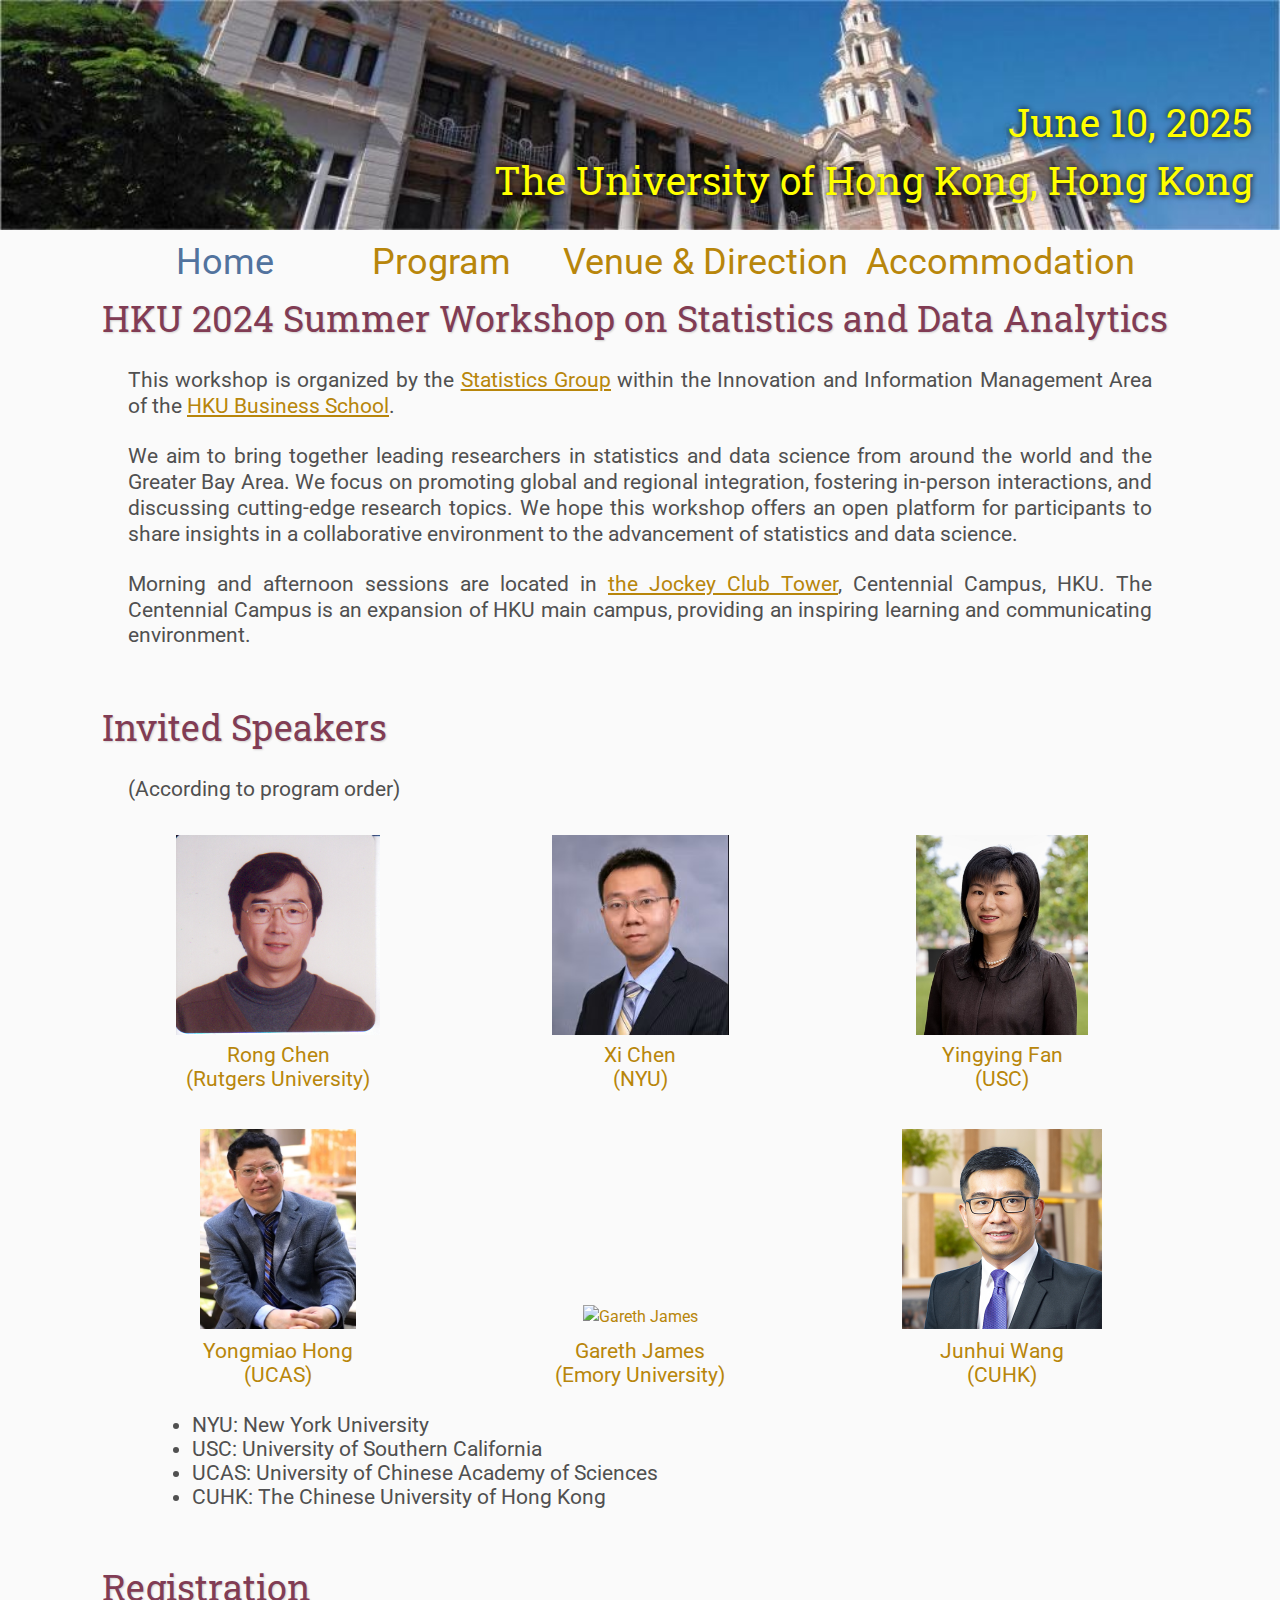
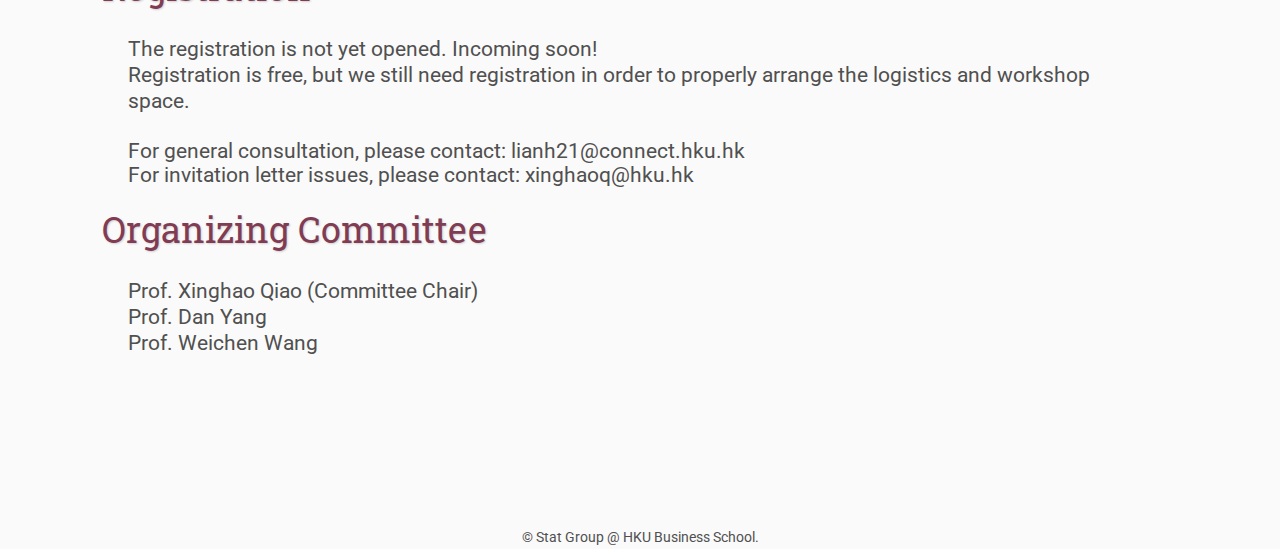
==== commit cc35a931: "2025041601" ====
--- a/index.html
+++ b/index.html
@@ -11,7 +11,7 @@
     <meta name="resource-type" content="document">
     <meta name="distribution" content="global">
     <meta name="KeyWords" content="Conference">
-    <title>SDA Workshop</title>
+    <title>SDA Workshop 2025</title>
 
     <style>
     HeadColor{
@@ -30,7 +30,7 @@
             <img src="assets/hku_banner.jpg" alt="SDA Workshop Banner" width="100%" height="auto">
         
             <div class="bottom-right" style="font-size:4.3vmin;">
-                <HeadColor>June 3, 2024 <br> The University of Hong Kong, Hong Kong </HeadColor>
+                <HeadColor>June 10, 2025 <br> The University of Hong Kong, Hong Kong </HeadColor>
             </div>
         </div>
     </center>
@@ -75,10 +75,7 @@
     </p>
 
     <p style="font-size:2.3vmin;line-height:1.25;text-align:justify">
-        Morning sessions are located in <a href="http://www.maps.hku.hk/?type=Locations&id=173&lang=en&name=The%20Jockey%20Club%20Tower">the Jockey Club Tower</a>, Centennial Campus, HKU. The Centennial Campus is an expansion of HKU main campus, providing an inspiring learning and communicating environment. <br />
-    </p>
-    <p style="font-size:2.3vmin;line-height:1.25;text-align:justify">
-        Afternoon sessions are located in <a href="https://maps.app.goo.gl/FAVSBDaj5fbmUpYp6">HKU-iCube</a>. HKU iCube is in the prestigious Two Exchange Square featuring a magnificent harbour view. It serves as a place to facilitate knowledge exchange for HKUBS associates, as well as a bridge to connect business leaders in and outside the school. <br />
+        Morning and afternoon sessions are located in <a href="http://www.maps.hku.hk/?type=Locations&id=173&lang=en&name=The%20Jockey%20Club%20Tower">the Jockey Club Tower</a>, Centennial Campus, HKU. The Centennial Campus is an expansion of HKU main campus, providing an inspiring learning and communicating environment. <br />
     </p>
     
     <p>
@@ -103,9 +100,9 @@
 
             <td class="sponsor">
                 <figure>
-                    <a href="https://statistics.stanford.edu/people/iain-johnstone">
-                        <img src="assets/Iain_Johnstone.jpg" alt="Iain Johnstone" style="height:150pt; width:auto; vertical-align:middle; margin: 8px 1px;">
-                        <figcaption style="text-align: center; font-size: 2.3vmin;">Iain Johnstone<br>(Stanford University)</figcaption>
+                    <a href="https://statistics.rutgers.edu/people-pages/faculty/people/371-rong-chen">
+                        <img src="assets/2025_CHEN_Rong.jpg" alt="Rong Chen" style="height:150pt; width:auto; vertical-align:middle; margin: 8px 1px;">
+                        <figcaption style="text-align: center; font-size: 2.3vmin;">Rong Chen<br>(Rutgers University)</figcaption>
                     </a>
                 </figure>
             </td> 
@@ -113,9 +110,9 @@
 
             <td class="sponsor">
                 <figure>
-                    <a href="https://statweb.rutgers.edu/mxie/">
-                        <img src="assets/Min-ge_Xie.jpg" alt="Min-ge Xie" style="height:150pt; width:auto; vertical-align:middle; margin: 8px 1px;">
-                        <figcaption style="text-align: center; font-size: 2.3vmin;">Min-ge Xie<br>(Rutgers University)</figcaption>
+                    <a href="https://www.stern.nyu.edu/faculty/bio/xi-chen">
+                        <img src="assets/2025_CHEN_Xi.jpg" alt="Xi Chen" style="height:150pt; width:auto; vertical-align:middle; margin: 8px 1px;">
+                        <figcaption style="text-align: center; font-size: 2.3vmin;">Xi Chen<br>(NYU)</figcaption>
                     </a>
                 </figure>
             </td>  
@@ -123,9 +120,9 @@
 
             <td class="sponsor"> 
                 <figure>
-                    <a href="https://www.sustech.edu.cn/en/faculties/shaoqiman.html">
-                        <img src="assets/Qiman_Shao.jpg" alt="Qiman Shao" style="height:150pt; width:auto; vertical-align:middle; margin: 8px 1px;">
-                        <figcaption style="text-align: center; font-size: 2.3vmin;">Qiman Shao<br>(SUSTech)</figcaption>
+                    <a href="https://www.marshall.usc.edu/personnel/yingying-fan">
+                        <img src="assets/2025_FAN_Yingying.jpg" alt="Yingying Fan" style="height:150pt; width:auto; vertical-align:middle; margin: 8px 1px;">
+                        <figcaption style="text-align: center; font-size: 2.3vmin;">Yingying Fan<br>(USC)</figcaption>
                     </a>
                 </figure>
             </td> 
@@ -139,48 +136,35 @@
         <tr>
 
             <td class="sponsor">
-                <a href="https://stats.lse.ac.uk/q.yao/">
-                    <img src="assets/Qiwei_Yao.jpg" alt="Qiwei Yao" style="height:150pt; width:auto; vertical-align:middle; margin: 10px 1px;">
-                    <figcaption style="text-align: center; font-size: 2.3vmin;">Qiwei Yao<br>(LSE)</figcaption>
+                <a href="https://people.ucas.edu.cn/~ymhong?language=en">
+                    <img src="assets/2025_HONG_Yongmiao.jpg" alt="Yongmiao Hong" style="height:150pt; width:auto; vertical-align:middle; margin: 10px 1px;">
+                    <figcaption style="text-align: center; font-size: 2.3vmin;">Yongmiao Hong<br>(UCAS)</figcaption>
                 </a>
             </td> 
 
 
             <td class="sponsor">
-                <a href="https://myweb.cuhk.edu.cn/guanyongtao">
-                    <img src="assets/Yongtao_Guan.png" alt="Yongtao Guan" style="height:150pt; width:auto; vertical-align:middle; margin: 10px 1px;">
-                    <figcaption style="text-align: center; font-size: 2.3vmin;" >Yongtao Guan<br>(CUHK-Shenzhen)</figcaption>
+                <a href="https://goizueta.emory.edu/faculty/profiles/gareth-james">
+                    <img src="assets/2025_Gareth_James.png" alt="Gareth James" style="height:150pt; width:auto; vertical-align:middle; margin: 10px 1px;">
+                    <figcaption style="text-align: center; font-size: 2.3vmin;" >Gareth James<br>(Emory University)</figcaption>
                 </a>
             </td>
 
-        </tr>
-    </table>
-
-
-    <table class="sponsors" style="width:80% auto;">
-        <tr>
-
            <td class="sponsor">
-                <a href="https://sites.psu.edu/ril4/">
-                    <img src="assets/Runze_Li.jpg" alt="Runze Li" style="height:150pt; width:auto; vertical-align:middle; margin: 10px 1px;">
-                    <figcaption style="text-align: center; font-size: 2.3vmin;">Runze Li<br>(Penn State University)</figcaption>
+                <a href="https://www.sta.cuhk.edu.hk/peoples/jwang/">
+                    <img src="assets/2025_WANG_Junhui.jpg" alt="Junhui Wang" style="height:150pt; width:auto; vertical-align:middle; margin: 10px 1px;">
+                    <figcaption style="text-align: center; font-size: 2.3vmin;">Junhui Wang<br>(CUHK)</figcaption>
                 </a>
             </td>            
-             <td class="sponsor">
-                <a href="https://yyli.people.ust.hk/">
-                    <img src="assets/Yingying_Li.jpg" alt="Yingying Li" style="height:150pt; width:auto; vertical-align:middle; margin: 10px 1px;">
-                    <figcaption style="text-align: center; font-size: 2.3vmin;">Yingying Li<br>(HKUST)</figcaption>
-                </a>
-            </td> 
       
         </tr>
     </table>
 
     <ul style="font-size:2.3vmin;width: 70%;">
-        <li>SUSTech: Southern University of Science and Technology</li>
-        <li>LSE: The London School of Economics and Political Science</li>
-        <li>CUHK-Shenzhen: The Chinese University of Hong Kong, Shenzhen</li>
-        <li>HKUST: Hong Kong University of Science and Technology</li>
+        <li>NYU: New York University</li>
+        <li>USC: University of Southern California</li>
+        <li>UCAS: University of Chinese Academy of Sciences</li>
+        <li>CUHK: The Chinese University of Hong Kong</li>
     </ul>
 
     <p>
@@ -198,21 +182,14 @@
     </table>
 
     <p style="font-size:2.3vmin;line-height:1.25;">
-        The registration was closed on May 22 since the number of participants has reached the capacity of the venue. <br>
+        The registration is not yet opened. Incoming soon!<br>
         Registration is free, but we still need registration in order to properly arrange the logistics and workshop space.
     </p>
-    <p style="font-size:2.3vmin;line-height:1.25;font-weight:bold;">
-        Update on May 29th: We have sent confirmation e-mail to ALL Registrants. Please check your mailbox for further details.    
-    </p>
 
     <p style="font-size:2.3vmin;">
-    For further information, please contact: lianh21@connect.hku.hk
-    </p>
-
-   
-    <br>
-
-
+    For general consultation, please contact: lianh21@connect.hku.hk<br>
+    For invitation letter issues, please contact: xinghaoq@hku.hk
+    </p>
 
     <table>
         <tr>
@@ -223,11 +200,10 @@
     </table>
 
     <p style="font-size:2.3vmin;line-height:1.25;">
-    Prof. Dan Yang (Committee Chair) <br>
-    Prof. Zhanrui Cai    <br>
-    Prof. Xinghao Qiao   <br>
-    Prof. Haipeng Shen   <br>
+    Prof. Xinghao Qiao (Committee Chair)  <br>
+    Prof. Dan Yang  <br>
     Prof. Weichen Wang   
+    </p>
 
     <footer>
         &copy; Stat Group @ HKU Business School.
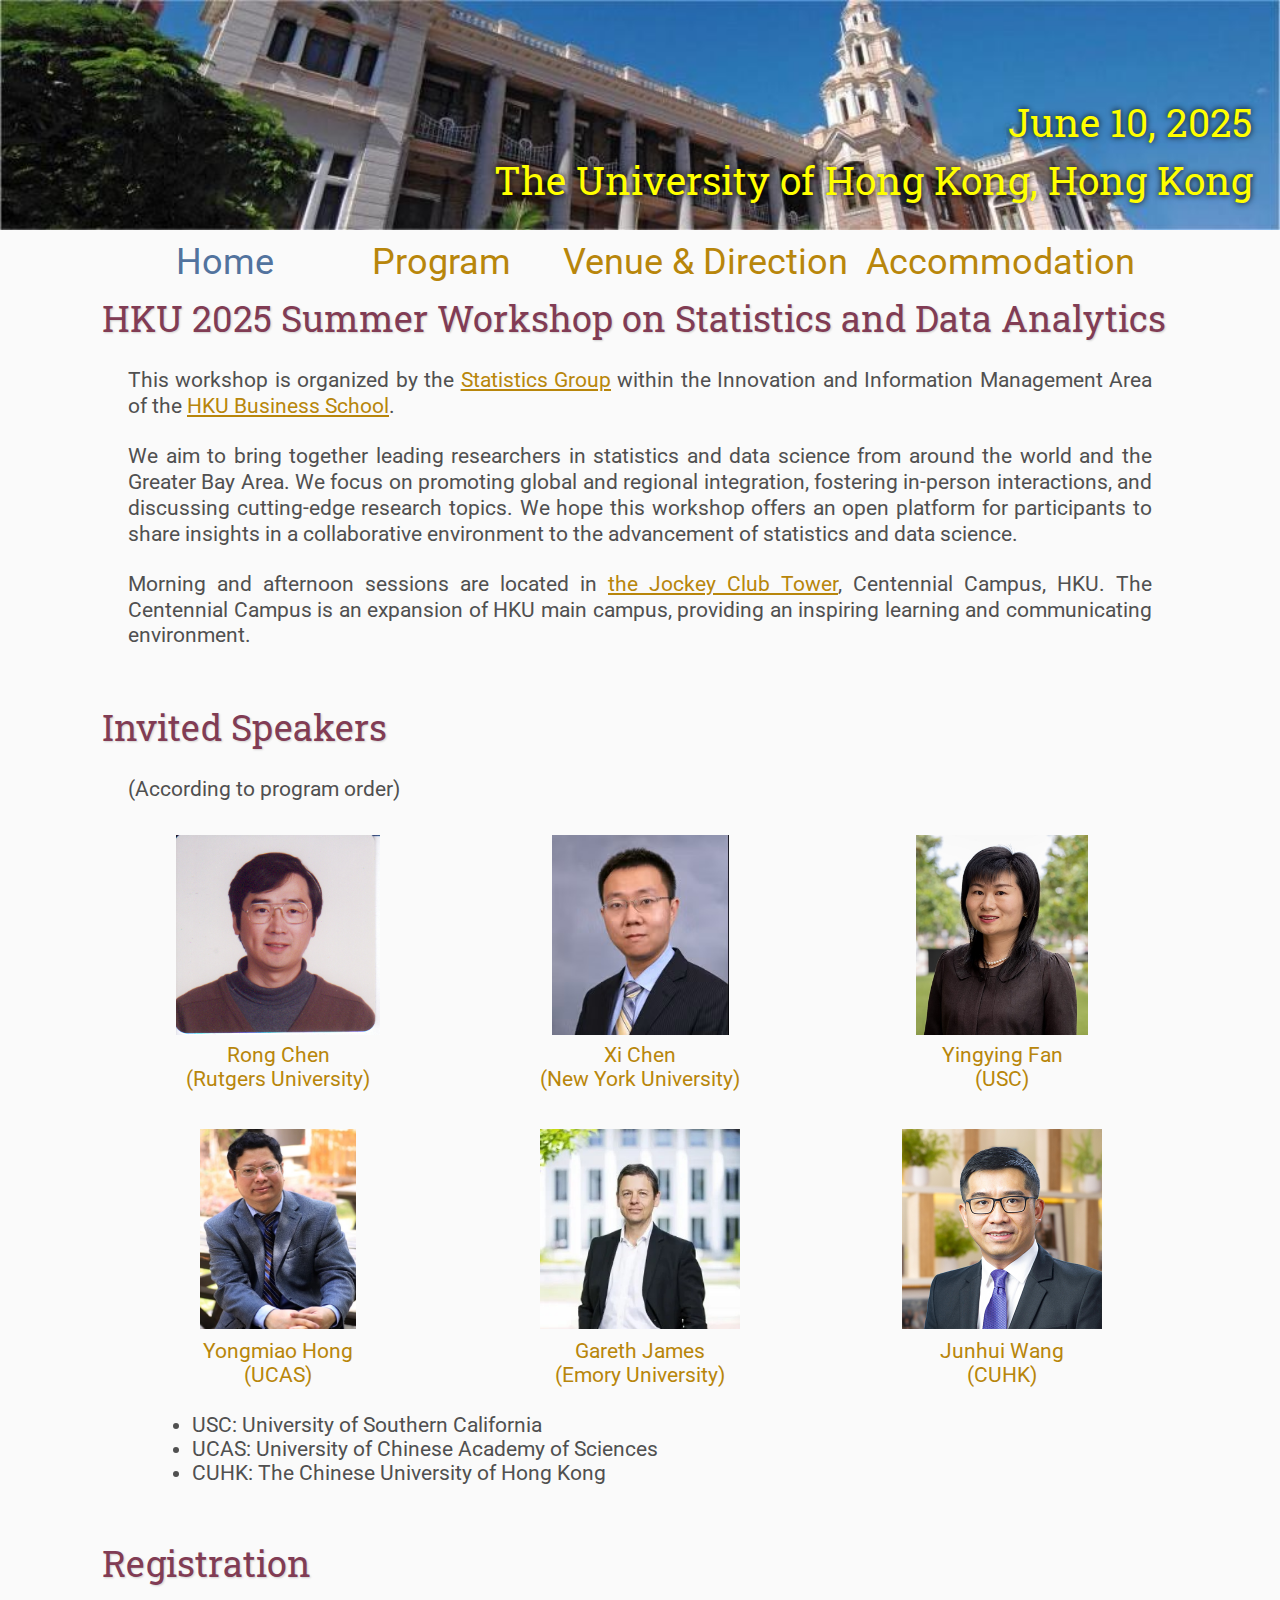
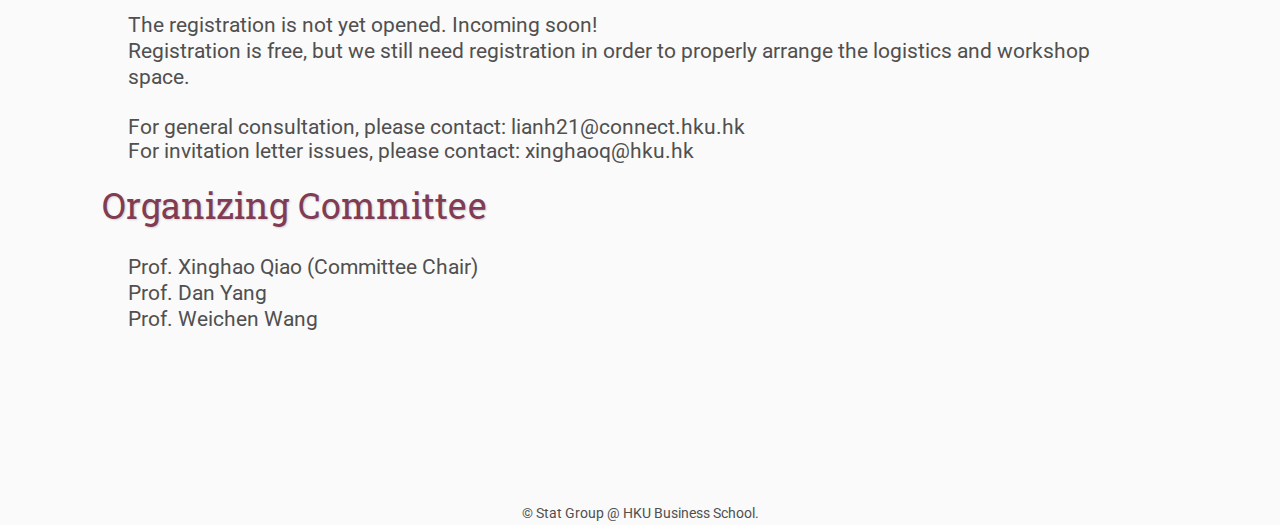
==== commit 5a25287a: "2025041602" ====
--- a/index.html
+++ b/index.html
@@ -59,7 +59,7 @@
     <table>
         <tr>
             <td class="title" style="font-size:4vmin;">
-                HKU 2024 Summer Workshop on Statistics and Data Analytics<br>
+                HKU 2025 Summer Workshop on Statistics and Data Analytics<br>
             </td>
         </tr>
     </table>
@@ -112,7 +112,7 @@
                 <figure>
                     <a href="https://www.stern.nyu.edu/faculty/bio/xi-chen">
                         <img src="assets/2025_CHEN_Xi.jpg" alt="Xi Chen" style="height:150pt; width:auto; vertical-align:middle; margin: 8px 1px;">
-                        <figcaption style="text-align: center; font-size: 2.3vmin;">Xi Chen<br>(NYU)</figcaption>
+                        <figcaption style="text-align: center; font-size: 2.3vmin;">Xi Chen<br>(New York University)</figcaption>
                     </a>
                 </figure>
             </td>  
@@ -145,7 +145,7 @@
 
             <td class="sponsor">
                 <a href="https://goizueta.emory.edu/faculty/profiles/gareth-james">
-                    <img src="assets/2025_Gareth_James.png" alt="Gareth James" style="height:150pt; width:auto; vertical-align:middle; margin: 10px 1px;">
+                    <img src="assets/2025_Gareth_James.jpg" alt="Gareth James" style="height:150pt; width:auto; vertical-align:middle; margin: 10px 1px;">
                     <figcaption style="text-align: center; font-size: 2.3vmin;" >Gareth James<br>(Emory University)</figcaption>
                 </a>
             </td>
@@ -161,7 +161,6 @@
     </table>
 
     <ul style="font-size:2.3vmin;width: 70%;">
-        <li>NYU: New York University</li>
         <li>USC: University of Southern California</li>
         <li>UCAS: University of Chinese Academy of Sciences</li>
         <li>CUHK: The Chinese University of Hong Kong</li>
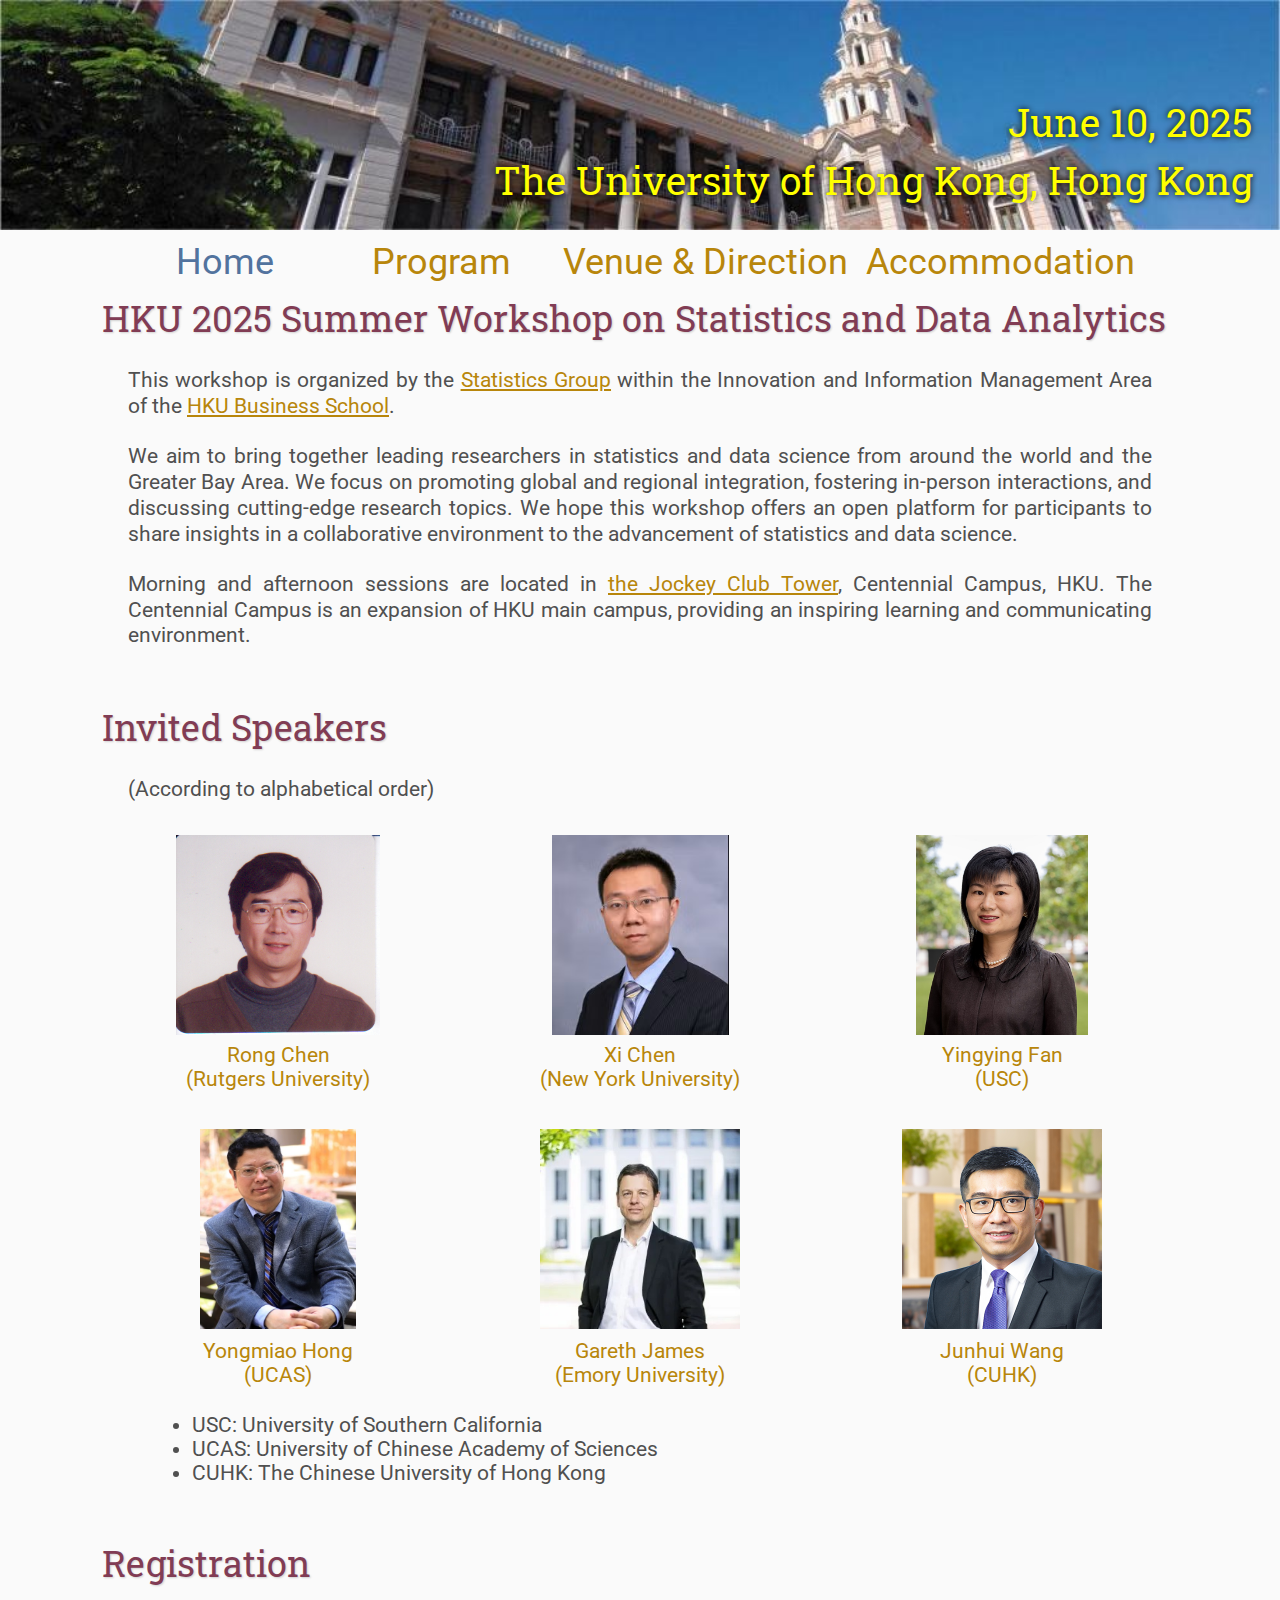
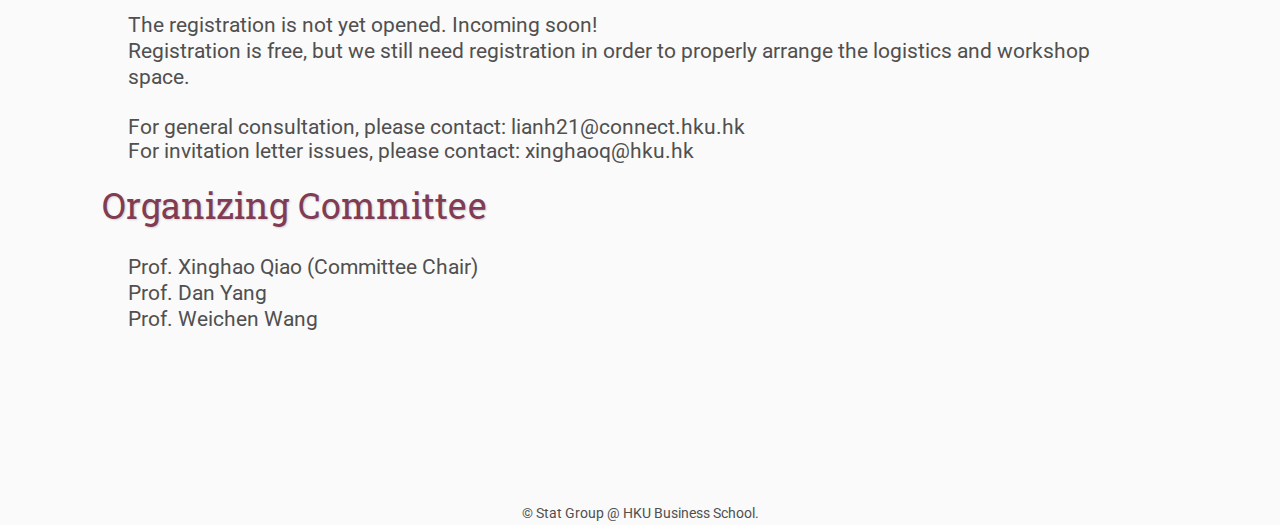
==== commit ac33d7c3: "2025041603" ====
--- a/index.html
+++ b/index.html
@@ -91,7 +91,7 @@
         </tr>
     </table>
     <p style="font-size:2.3vmin;">
-    (According to program order)
+    (According to alphabetical order)
     </p>
 
 
